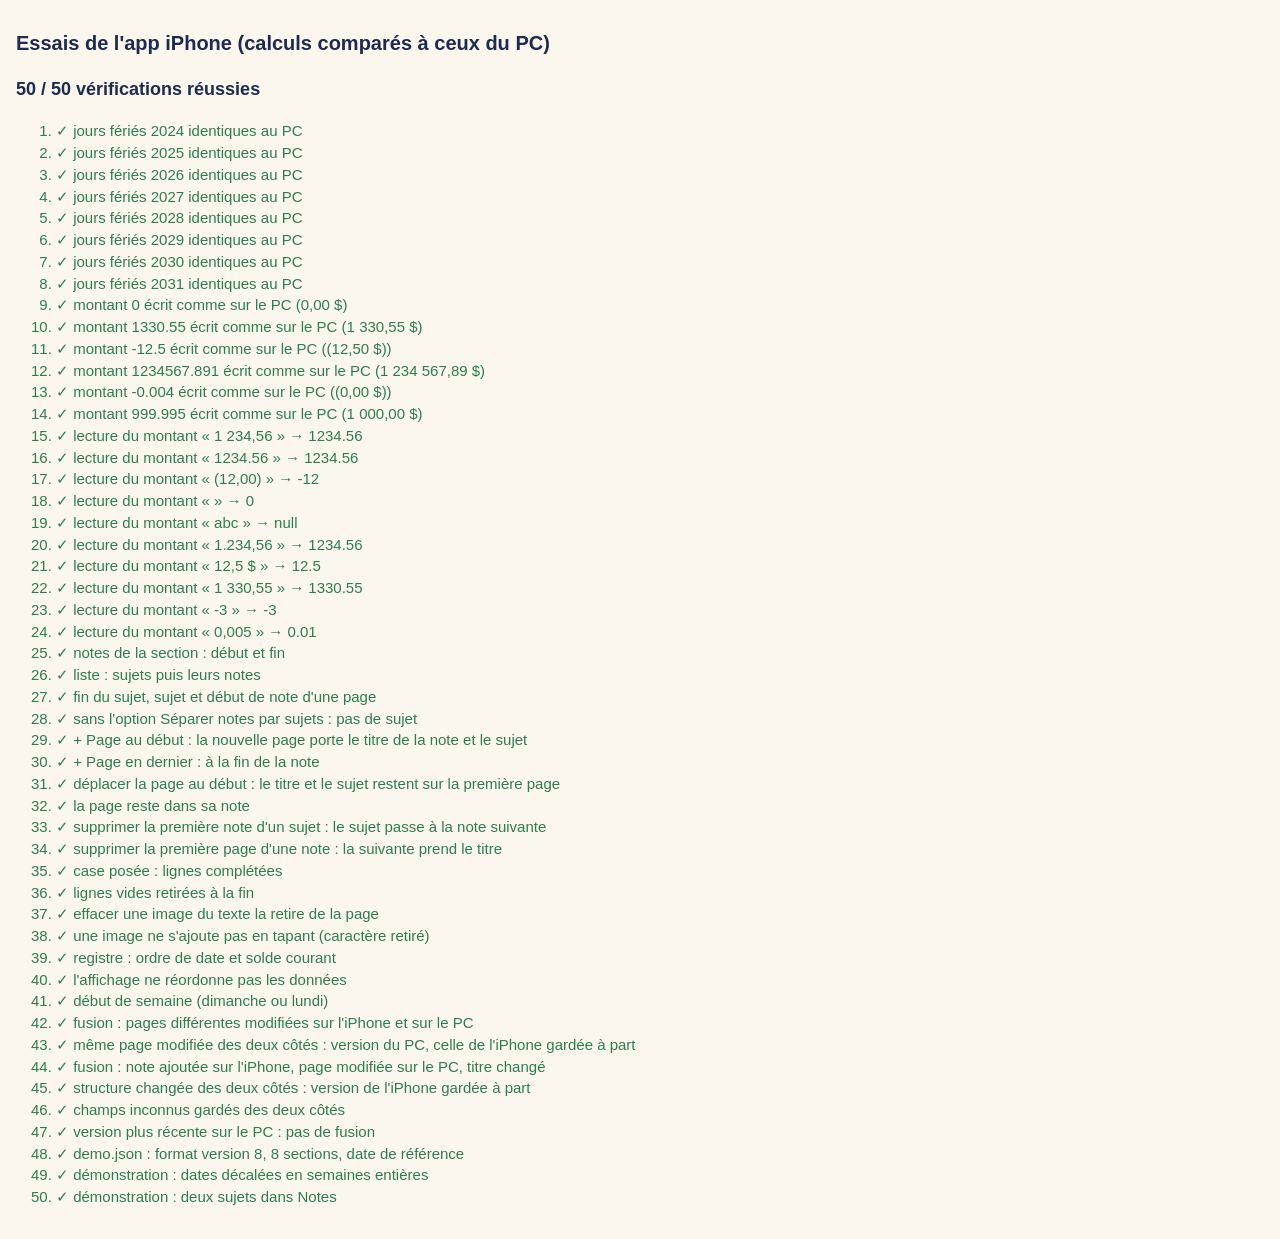
==== tests.html @ 9827b21e "Add files via upload" ====
<!doctype html>
<html lang="fr-CA">
<head>
<meta charset="utf-8">
<meta name="viewport" content="width=device-width, initial-scale=1">
<title>Essais de l'app</title>
<style>
  :root { --fond: #FBF7EC; --texte: #1D2B53; --ok: #2E7D4F; --ko: #B0413E; color-scheme: light dark; }
  @media (prefers-color-scheme: dark) { :root:not([data-theme="light"]) { --fond: #1C2026; --texte: #E6E8EC; --ok: #6CC08F; --ko: #E07B77; } }
  :root[data-theme="dark"] { --fond: #1C2026; --texte: #E6E8EC; --ok: #6CC08F; --ko: #E07B77; }
  body { margin: 0; padding: 16px; background: var(--fond); color: var(--texte); font: 15px/1.45 -apple-system, "Segoe UI", sans-serif; }
  h1 { font-size: 20px; } li.ok { color: var(--ok); } li.ko { color: var(--ko); font-weight: 600; } #bilan { font-size: 18px; font-weight: 700; }
</style>
</head>
<body>
<h1>Essais de l'app iPhone (calculs comparés à ceux du PC)</h1>
<p id="bilan">…</p>
<ol id="resultats"></ol>
<script src="app.js"></script>
<script>
"use strict";
const T = window.AgendaTests;
const resultats = [];
function verifier(cond, libelle) { resultats.push([!!cond, libelle]); }
const egal = (a, b) => JSON.stringify(a) === JSON.stringify(b);

// Jours fériés calculés par le PC (modele.feries_quebec), 2024 à 2031
const FERIES_PC = {"2024": {"2024-01-01": "Jour de l'An", "2024-03-29": "Vendredi saint", "2024-04-01": "Lundi de Pâques", "2024-05-20": "Journée des patriotes", "2024-06-24": "Fête nationale", "2024-07-01": "Fête du Canada", "2024-09-02": "Fête du Travail", "2024-10-14": "Action de grâce", "2024-12-25": "Noël"}, "2025": {"2025-01-01": "Jour de l'An", "2025-04-18": "Vendredi saint", "2025-04-21": "Lundi de Pâques", "2025-05-19": "Journée des patriotes", "2025-06-24": "Fête nationale", "2025-07-01": "Fête du Canada", "2025-09-01": "Fête du Travail", "2025-10-13": "Action de grâce", "2025-12-25": "Noël"}, "2026": {"2026-01-01": "Jour de l'An", "2026-04-03": "Vendredi saint", "2026-04-06": "Lundi de Pâques", "2026-05-18": "Journée des patriotes", "2026-06-24": "Fête nationale", "2026-07-01": "Fête du Canada", "2026-09-07": "Fête du Travail", "2026-10-12": "Action de grâce", "2026-12-25": "Noël"}, "2027": {"2027-01-01": "Jour de l'An", "2027-03-26": "Vendredi saint", "2027-03-29": "Lundi de Pâques", "2027-05-24": "Journée des patriotes", "2027-06-24": "Fête nationale", "2027-07-01": "Fête du Canada", "2027-09-06": "Fête du Travail", "2027-10-11": "Action de grâce", "2027-12-25": "Noël"}, "2028": {"2028-01-01": "Jour de l'An", "2028-04-14": "Vendredi saint", "2028-04-17": "Lundi de Pâques", "2028-05-22": "Journée des patriotes", "2028-06-24": "Fête nationale", "2028-07-01": "Fête du Canada", "2028-09-04": "Fête du Travail", "2028-10-09": "Action de grâce", "2028-12-25": "Noël"}, "2029": {"2029-01-01": "Jour de l'An", "2029-03-30": "Vendredi saint", "2029-04-02": "Lundi de Pâques", "2029-05-21": "Journée des patriotes", "2029-06-24": "Fête nationale", "2029-07-01": "Fête du Canada", "2029-09-03": "Fête du Travail", "2029-10-08": "Action de grâce", "2029-12-25": "Noël"}, "2030": {"2030-01-01": "Jour de l'An", "2030-04-19": "Vendredi saint", "2030-04-22": "Lundi de Pâques", "2030-05-20": "Journée des patriotes", "2030-06-24": "Fête nationale", "2030-07-01": "Fête du Canada", "2030-09-02": "Fête du Travail", "2030-10-14": "Action de grâce", "2030-12-25": "Noël"}, "2031": {"2031-01-01": "Jour de l'An", "2031-04-11": "Vendredi saint", "2031-04-14": "Lundi de Pâques", "2031-05-19": "Journée des patriotes", "2031-06-24": "Fête nationale", "2031-07-01": "Fête du Canada", "2031-09-01": "Fête du Travail", "2031-10-13": "Action de grâce", "2031-12-25": "Noël"}};
for (const [a, attendu] of Object.entries(FERIES_PC)) {
  verifier(egal(Object.fromEntries(T.feriesQuebec(Number(a))), attendu), `jours fériés ${a} identiques au PC`);
}

// Montants : sorties de cahier_spirale.montant_texte
const NB = " ";
for (const [v, sans, avec] of [[0, "0,00", "0,00" + NB + "$"], [1330.55, "1" + NB + "330,55", "1" + NB + "330,55" + NB + "$"],
  [-12.5, "(12,50)", "(12,50" + NB + "$)"], [1234567.891, "1" + NB + "234" + NB + "567,89", "1" + NB + "234" + NB + "567,89" + NB + "$"],
  [-0.004, "(0,00)", "(0,00" + NB + "$)"], [999.995, "1" + NB + "000,00", "1" + NB + "000,00" + NB + "$"]]) {
  verifier(T.montantTexte(v) === sans && T.montantTexte(v, true) === avec, `montant ${v} écrit comme sur le PC (${T.montantTexte(v, true)})`);
}
for (const [t, attendu] of [["1 234,56", 1234.56], ["1234.56", 1234.56], ["(12,00)", -12], ["", 0], ["abc", null],
  ["1.234,56", 1234.56], ["12,5 $", 12.5], ["1 330,55", 1330.55], ["-3", -3], ["0,005", 0.01]]) {
  verifier(T.lireMontant(t) === attendu, `lecture du montant « ${t} » → ${attendu}`);
}

// Notes et sujets (mêmes règles que le PC)
function section() {
  const A = T.nouvellePage({type: "lignee"}, "N1"); A.sujet = {id: "s1", titre: "S1"};
  const B = T.nouvellePage({type: "lignee"}, "N2");
  const C = T.nouvellePage({type: "lignee"}, "N3"); C.sujet = {id: "s2", titre: "S2"};
  const D = T.nouvellePage({type: "lignee"});
  return {id: "sec", titre: "Notes", sujets: true, type: "normale", modele_page: {type: "lignee"}, pages: [A, B, C, D]};
}
let s = section();
verifier(egal(T.notesSection(s), [[0, 1], [1, 2], [2, 4]]), "notes de la section : début et fin");
verifier(egal(T.entreesSection(s).map((e) => e.genre + e.debut), ["sujet0", "note0", "note1", "sujet2", "note2"]), "liste : sujets puis leurs notes");
verifier(T.finSujet(s, 0) === 2 && T.sujetDe(s, 1) === 0 && T.debutNote(s, 3) === 2 && T.finNote(s, 2) === 4, "fin du sujet, sujet et début de note d'une page");
s.sujets = false;
verifier(T.sujetDe(s, 1) === null && !T.entreesSection(s).some((e) => e.genre === "sujet"), "sans l'option Séparer notes par sujets : pas de sujet");
s = section();
const C0 = s.pages[2];
const nouvelle = T.ajouterPageNote(s, 2, 4, 3, null, "debut");
verifier(s.pages[2] === nouvelle && nouvelle.note.titre === "N3" && nouvelle.sujet.id === "s2" && !C0.note && !C0.sujet,
  "+ Page au début : la nouvelle page porte le titre de la note et le sujet");
verifier(T.ajouterPageNote(s, 2, 5, 2, null, "fin") === s.pages[5] && T.finNote(s, 2) === 6, "+ Page en dernier : à la fin de la note");
s = section();
const D0 = s.pages[3];
verifier(T.deplacerPage(s, 2, 4, 3, "debut") === 2 && s.pages[2] === D0 && D0.note.titre === "N3" && D0.sujet.id === "s2" && !s.pages[3].note,
  "déplacer la page au début : le titre et le sujet restent sur la première page");
verifier(T.deplacerPage(s, 2, 4, 2, "avant") === null, "la page reste dans sa note");
s = section();
T.supprimerPages(s, 0, 1);
verifier(s.pages[0].sujet && s.pages[0].sujet.id === "s1" && s.pages[0].note.titre === "N2", "supprimer la première note d'un sujet : le sujet passe à la note suivante");
s = section();
T.supprimerPages(s, 2, 3);
verifier(s.pages.length === 3 && s.pages[2].note.titre === "N3" && s.pages[2].sujet.id === "s2", "supprimer la première page d'une note : la suivante prend le titre");

// Cases d'une page en colonnes
const pc = T.nouvellePage({type: "colonnes", colonnes: ["Nom", "Tél."]}, "Contacts");
T.poserCellule(pc, 2, 1, "418");
verifier(egal(pc.cellules, [["", ""], ["", ""], ["", "418"]]), "case posée : lignes complétées");
T.poserCellule(pc, 2, 1, " ");
verifier(egal(pc.cellules, []), "lignes vides retirées à la fin");

// Images dans le texte (caractère OBJ)
const O = T.OBJ;
const pt = {texte: `ab${O}cd${O}ef`, images: [{fichier: "1.png"}, {fichier: "2.png"}]};
T.appliquerSaisieTexte(pt, pt.texte, `abcd${O}ef`);
verifier(pt.texte === `abcd${O}ef` && egal(pt.images, [{fichier: "2.png"}]), "effacer une image du texte la retire de la page");
T.appliquerSaisieTexte(pt, pt.texte, `ab${O}xcd${O}ef`);
verifier(pt.texte === `abxcd${O}ef` && pt.images.length === 1, "une image ne s'ajoute pas en tapant (caractère retiré)");

// Finance : tri par date et solde courant
const pf = T.nouvellePage({type: "finance"}, "Compte");
pf.compte.solde_initial = 100;
pf.operations = [{date: "2026-10-05", tiers: "b", debit: 30, credit: 0, pointe: false, ref: ""},
  {date: "2026-10-01", tiers: "a", debit: 0, credit: 50, pointe: true, ref: ""},
  {date: "2026-10-05", tiers: "c", debit: 0.1, credit: 0.2, pointe: false, ref: ""}];
const sf = T.soldes(pf);
verifier(egal(sf.triees.map((o) => o.tiers), ["a", "b", "c"]) && egal(sf.soldes, [150, 120, 120.1]), "registre : ordre de date et solde courant");
verifier(pf.operations[0].tiers === "b", "l'affichage ne réordonne pas les données");

// Semaine de l'agenda
const samedi = T.dateIso("2026-10-17");
verifier(T.iso(T.debutSemaine(samedi, false)) === "2026-10-11" && T.iso(T.debutSemaine(samedi, true)) === "2026-10-12", "début de semaine (dimanche ou lundi)");

// Fusion des versions iPhone / PC
function cahier() {
  const sec = section();
  return {version: 8, titre: "Agenda", sections: [sec]};
}
const B = cahier();
const L1 = JSON.parse(JSON.stringify(B)), R1 = JSON.parse(JSON.stringify(B));
L1.sections[0].pages[0].texte = "iPhone";
R1.sections[0].pages[1].texte = "PC";
R1.modifie_par = {poste: "PC"};
let f = T.fusionner(B, L1, R1);
verifier(!f.copie && f.cahier.sections[0].pages[0].texte === "iPhone" && f.cahier.sections[0].pages[1].texte === "PC" && f.cahier.modifie_par.poste === "PC",
  "fusion : pages différentes modifiées sur l'iPhone et sur le PC");
const L2 = JSON.parse(JSON.stringify(B)), R2 = JSON.parse(JSON.stringify(B));
L2.sections[0].pages[0].texte = "iPhone";
R2.sections[0].pages[0].texte = "PC";
f = T.fusionner(B, L2, R2);
verifier(f.copie === L2 && f.cahier === R2, "même page modifiée des deux côtés : version du PC, celle de l'iPhone gardée à part");
const L3 = JSON.parse(JSON.stringify(B)), R3 = JSON.parse(JSON.stringify(B));
L3.sections[0].pages.push(T.nouvellePage({type: "lignee"}, "Nouvelle note de l'iPhone"));
L3.titre = "Mon agenda";
R3.sections[0].pages[3].texte = "suite écrite sur le PC";
f = T.fusionner(B, L3, R3);
verifier(!f.copie && f.cahier.sections[0].pages.length === 5 && f.cahier.sections[0].pages[3].texte === "suite écrite sur le PC" && f.cahier.titre === "Mon agenda",
  "fusion : note ajoutée sur l'iPhone, page modifiée sur le PC, titre changé");
const L4 = JSON.parse(JSON.stringify(B)), R4 = JSON.parse(JSON.stringify(B));
L4.sections[0].pages.push(T.nouvellePage({type: "lignee"}, "iPhone"));
R4.sections[0].pages.push(T.nouvellePage({type: "lignee"}, "PC"));
f = T.fusionner(B, L4, R4);
verifier(f.copie === L4, "structure changée des deux côtés : version de l'iPhone gardée à part");
const L5 = JSON.parse(JSON.stringify(B)), R5 = JSON.parse(JSON.stringify(B));
R5.inconnu = {x: 1};
L5.sections[0].pages[0].champ_futur = "gardé";
f = T.fusionner(B, L5, R5);
verifier(!f.copie && f.cahier.inconnu.x === 1 && f.cahier.sections[0].pages[0].champ_futur === "gardé", "champs inconnus gardés des deux côtés");
verifier(T.fusionner(B, L1, Object.assign(JSON.parse(JSON.stringify(R1)), {version: 9})).copie === L1, "version plus récente sur le PC : pas de fusion");

// Données de démonstration
fetch("demo.json").then((r) => r.json()).then((c) => {
  verifier(c.version === 8 && c.sections.length === 8 && c._demo_reference, "demo.json : format version 8, 8 sections, date de référence");
  const ref = c._demo_reference;
  const jour = T.dateIso(ref);
  jour.setDate(jour.getDate() + 17);
  const agenda = c.sections.find((x) => x.titre === "Agenda").pages[0];
  const cles = Object.keys(agenda.jours);
  T.decalerDemo(c, jour);
  const apres = Object.keys(c.sections.find((x) => x.titre === "Agenda").pages[0].jours);
  const d0 = T.dateIso(cles[0]), d1 = T.dateIso(apres[0]);
  verifier(!c._demo_reference && Math.round((d1 - d0) / 86400000) === 14, "démonstration : dates décalées en semaines entières");
  verifier(T.entreesSection(c.sections.find((x) => x.titre === "Notes")).filter((e) => e.genre === "sujet").length === 2, "démonstration : deux sujets dans Notes");
}).catch((e) => verifier(false, "demo.json illisible : " + e)).finally(afficher);

function afficher() {
  const ol = document.getElementById("resultats");
  ol.replaceChildren(...resultats.map(([ok, l]) => { const li = document.createElement("li"); li.className = ok ? "ok" : "ko"; li.textContent = (ok ? "✓ " : "✗ ") + l; return li; }));
  const ko = resultats.filter(([ok]) => !ok).length;
  document.getElementById("bilan").textContent = `${resultats.length - ko} / ${resultats.length} vérifications réussies` + (ko ? ` — ${ko} échec(s)` : "");
  document.title = ko ? "ÉCHEC" : "OK " + resultats.length;
}
</script>
</body>
</html>
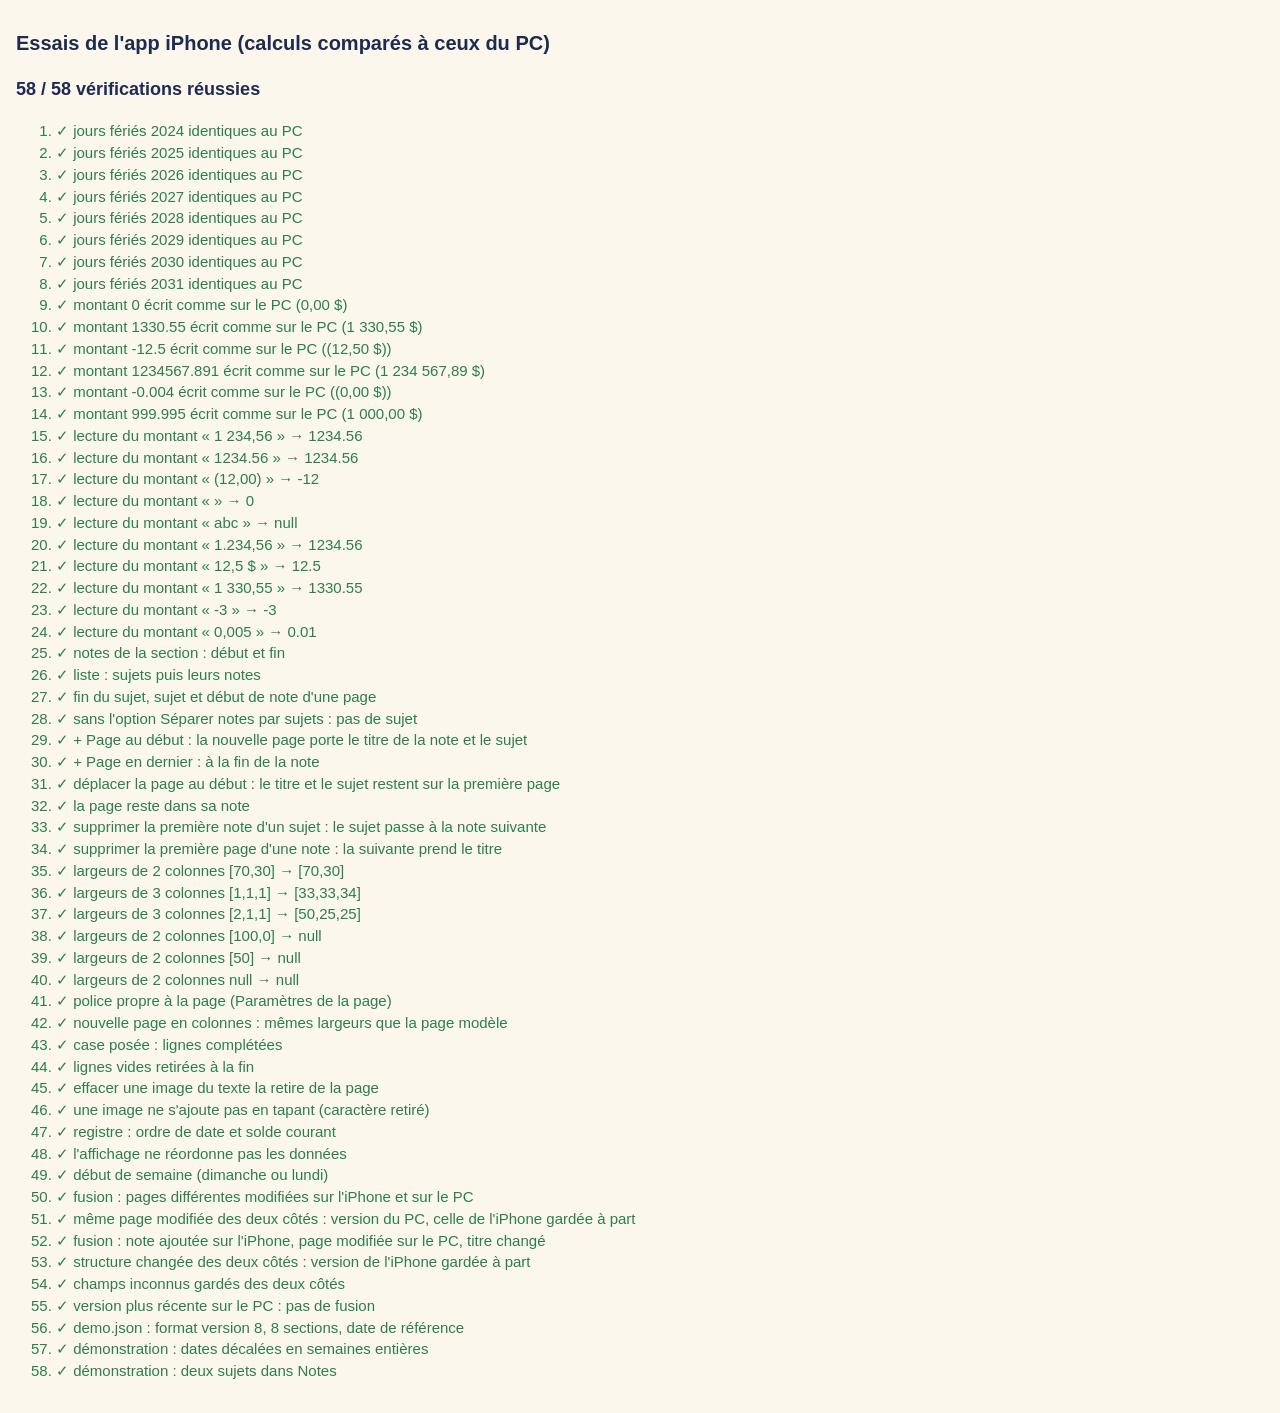
==== commit 21b81916: "App iPhone 1.0.2 : couverture à l'ouverture, mise à jour automatique Couverture de l'agenda (photo, " ====
--- a/tests.html
+++ b/tests.html
@@ -73,6 +73,16 @@
 s = section();
 T.supprimerPages(s, 2, 3);
 verifier(s.pages.length === 3 && s.pages[2].note.titre === "N3" && s.pages[2].sujet.id === "s2", "supprimer la première page d'une note : la suivante prend le titre");
+
+// Largeur des colonnes (Modifier les colonnes sur le PC) et police de la page : mêmes règles que modele.py
+for (const [n, l, attendu] of [[2, [70, 30], [70, 30]], [3, [1, 1, 1], [33, 33, 34]], [3, [2, 1, 1], [50, 25, 25]],
+  [2, [100, 0], null], [2, [50], null], [2, null, null]]) {
+  verifier(egal(T.largeursColonnes(n, l), attendu), `largeurs de ${n} colonnes ${JSON.stringify(l)} → ${JSON.stringify(attendu)}`);
+}
+verifier(egal(T.policePage({police: {famille: "Georgia", taille: 0.8}}), {famille: "Georgia", taille: 0.8})
+  && egal(T.policePage({}), {famille: null, taille: 1}), "police propre à la page (Paramètres de la page)");
+const pl = T.nouvellePage(T.modeleDe({type: "colonnes", colonnes: ["Nom", "Tél."], largeurs: [70, 30]}), "Contacts");
+verifier(egal(pl.largeurs, [70, 30]), "nouvelle page en colonnes : mêmes largeurs que la page modèle");
 
 // Cases d'une page en colonnes
 const pc = T.nouvellePage({type: "colonnes", colonnes: ["Nom", "Tél."]}, "Contacts");
